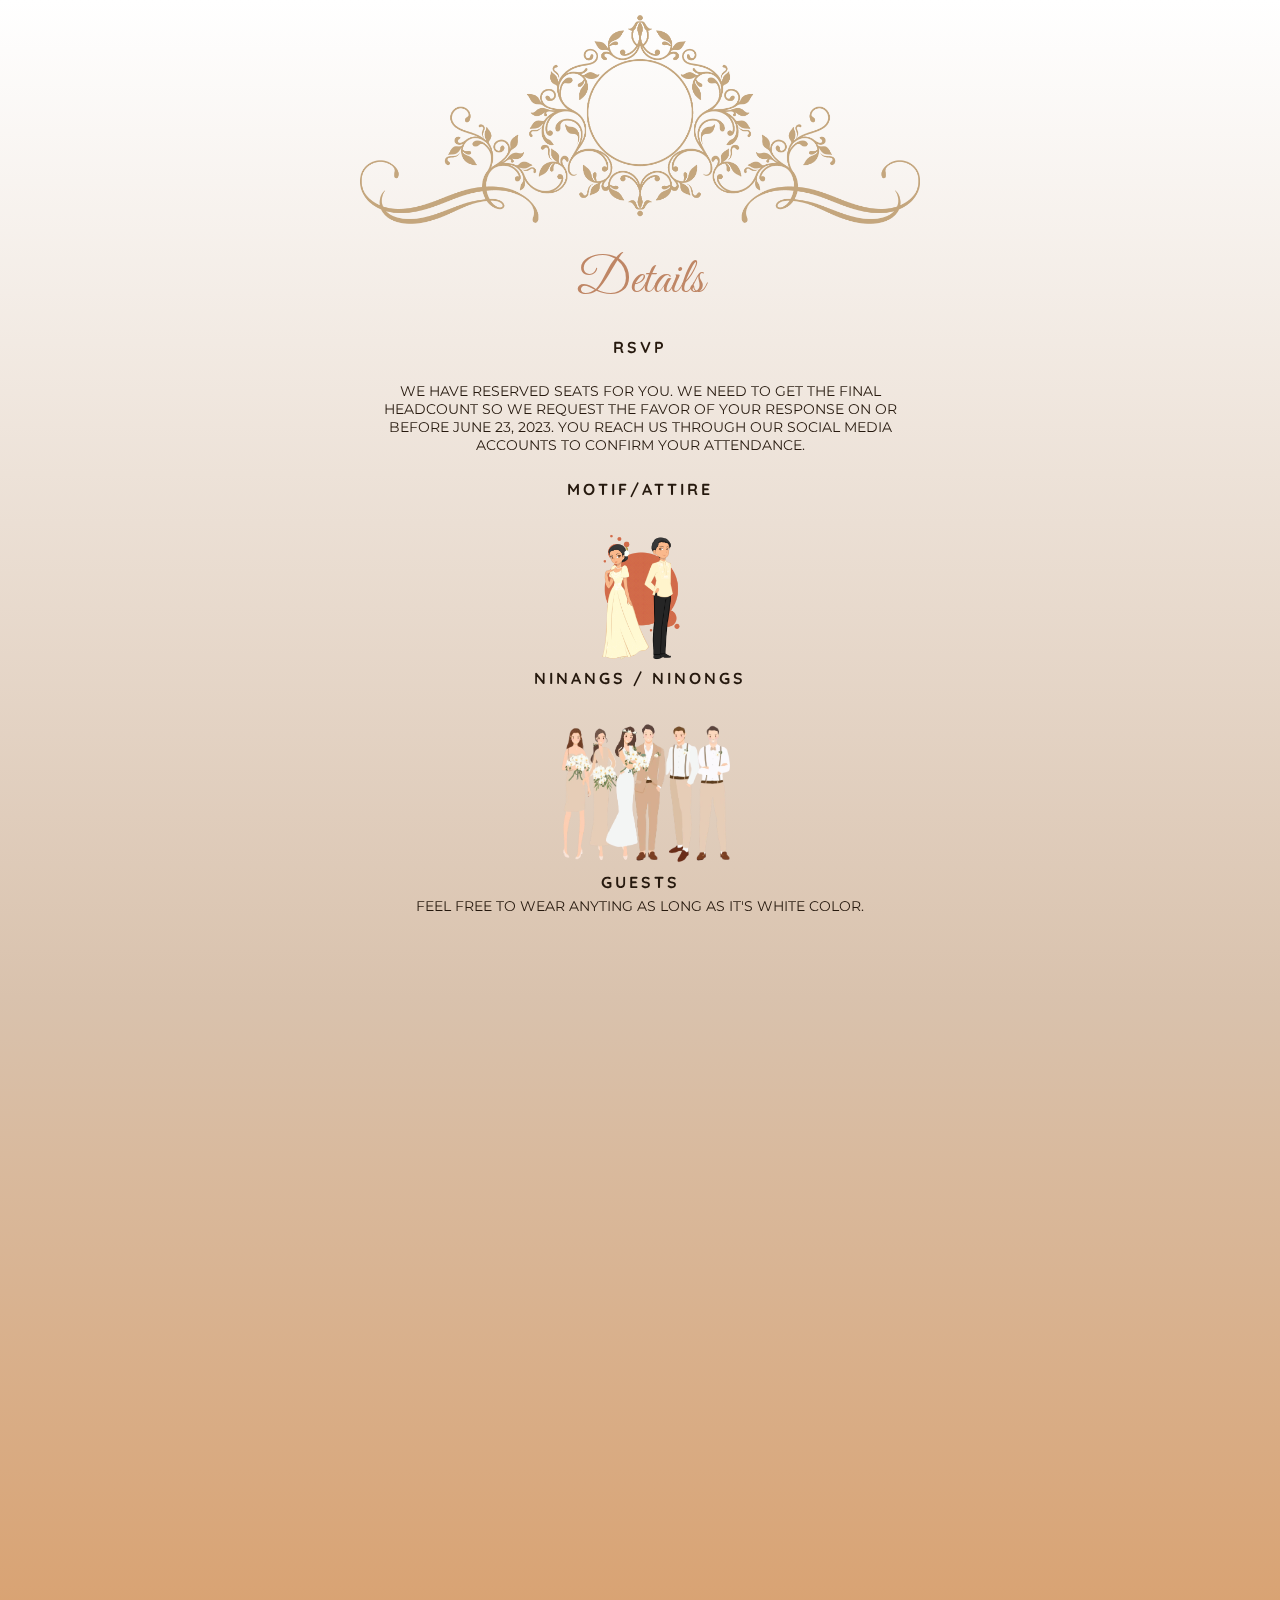
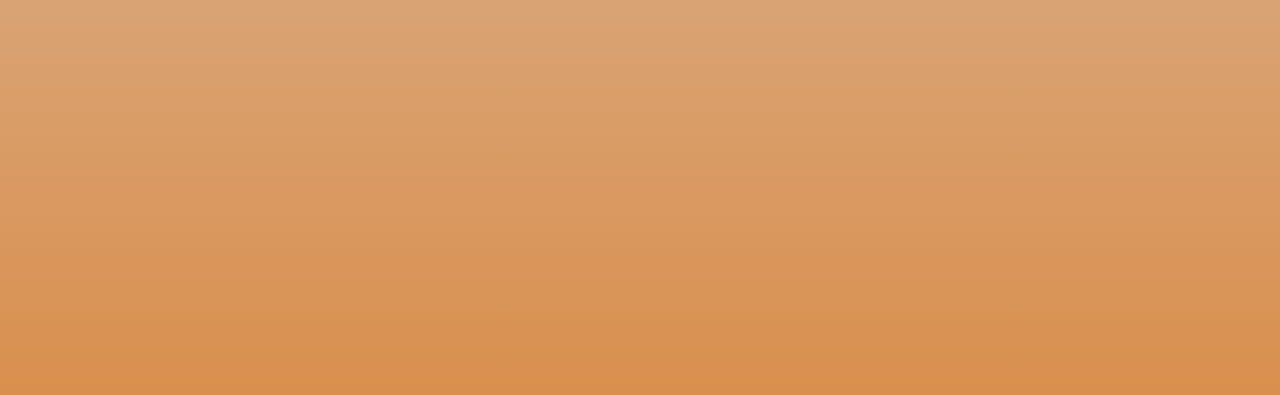
==== html/details.html @ 4941afe8 "updated everything" ====
<!DOCTYPE html>
<html lang="en">
<head>
    <meta charset="UTF-8">
    <meta http-equiv="X-UA-Compatible" content="IE=edge">
    <meta name="viewport" content="width=device-width, initial-scale=1.0">
    <title>RSVP</title>
    
    <link rel="shortcut icon" href="../favicon.png" type="image/png">
    <link rel="stylesheet" href="../css/non-home.css">
    <script defer src="../js/script.js"></script>
</head>
<body>
    <div class="container">
        <section>
            <figure class="header-border"><a href="#" onclick="close_window();return false;"><img src="../images/header2.png" alt=""></a></figure>
            <h2>Details</h2>
            <h3 class="hidden">RSVP</h3>  
            <p class="rsvp hidden">We have reserved seats for you. We need to get the final headcount so we request the favor of your response on or before June 23, 2023. You reach us through our social media accounts to confirm your attendance.</p>
            
            <h3 class="hidden">Motif/Attire</h3>
            <figure class="barong hidden"><img src="../images/barong.png" alt=""></figure>
            <h4 class="hidden">ninangs / ninongs</h4>

            
            <figure class="dress-code hidden"><img src="../images/dress-code.png" alt=""></figure>
            <h4 class="hidden">Guests</h4>
            
            <p class="hidden">Feel free to wear anyting as long as it's WHITE color.</p>
            
            <h4 class="hidden">Colors to wear:</h4>
            <div class="colors">
                <div class="stagger hidden delay"></div>
                <div class="stagger hidden delay"></div>
                <div class="stagger hidden delay"></div>
                <div class="stagger hidden delay"></div>
                <div class="stagger hidden delay"></div>
            </div>
            
            <h3 class="hidden">location</h3>
            <div class="map">
                <div class="map-church">
                    <h4 class="hidden">Archdiocesan Shrine of San Vicente Ferrer</h4>
                    <div class="map-border">
                        <iframe src="https://www.google.com/maps/embed?pb=!1m18!1m12!1m3!1d3915.878869606436!2d124.0062715!3d11.047707500000005!2m3!1f0!2f0!3f0!3m2!1i1024!2i768!4f13.1!3m3!1m2!1s0x33a868c50c540651%3A0xfb7c5397584b4afa!2sArchdiocesan%20Shrine%20of%20St.%20Vincent%20Ferrer!5e0!3m2!1sen!2sph!4v1686965257539!5m2!1sen!2sph" width="400" height="300" style="border:0;" allowfullscreen="" loading="lazy" referrerpolicy="no-referrer-when-downgrade"></iframe>
                    </div>
                </div>    
                
                <div class="map-reception">
                    <h4 class="hidden">Cebeco II Function hall</h4>
                    <div class="map-border">
                        <iframe src="https://www.google.com/maps/embed?pb=!1m18!1m12!1m3!1d15665.245920722198!2d123.98593075764153!3d11.015240491842615!2m3!1f0!2f0!3f0!3m2!1i1024!2i768!4f13.1!3m3!1m2!1s0x33a868669307f977%3A0x6a7649e23570a651!2sCEBECO%20II!5e0!3m2!1sen!2sph!4v1686965528240!5m2!1sen!2sph" width="400" height="300" style="border:0;" allowfullscreen="" loading="lazy" referrerpolicy="no-referrer-when-downgrade"></iframe>
                    </div>
                </div>
            </div>
            
            
            <h3 class="hidden">Snap and Share</h3>
            <p class="hidden">Feel free to take your shots and tag us in your photos/videos using our wedding hashtags <br>
            <div class="links hidden">
                <a href="https://www.facebook.com/hashtag/alifetimepromicesswithcharles">#ALifeTimePromiCESSwithCHARLES</a>
                <a href="https://www.facebook.com/hashtag/walangcessihancharles">#WalangCESSihanCHARLES</a>
            </div>
            </p>
        </section>
    </div>
</body>
</html>
---- css/non-home.css ----
/* imports */
@import url('https://fonts.googleapis.com/css2?family=Great+Vibes&display=swap'); 
@import url('https://fonts.googleapis.com/css2?family=Quicksand:wght@300;400;500;600;700&display=swap');
@import url('https://fonts.googleapis.com/css2?family=Montserrat:wght@100;200;300;400;500;600;700;800;900&display=swap');

/* css reset */
*,
*::before,
*::after{
    box-sizing: border-box;
}

* {
    margin: 0;
    padding: 0;
    font: inherit;
}

html{
    color-scheme: light dark;
}

html,
body{
    overflow-x: hidden;
}

img,
picture,
svg,
video {
    display: block;
    max-width: 100%;
}
/* end css reset */

/* variables/color palette */
:root{
    --beige: #d98f4e;
    --black: #26190e;
    --white: #d9c2ad;
    --brown: #732c02;
    --light-brown: #bf8665;
    --mainFont: 'Great Vibes', cursive;
    --titleFont: 'Quicksand', sans-serif;
    --pgFont: 'Montserrat', sans-serif;
    
    /* dress code */
    --color1: #c2b5a5;
    --color2: #dbcfb9;
    --color3: #e9dbd2;
    --color4: #e0d9c9;
    --color5: #f7f4ed;
    --border: #988e7d;
}


/* end color palette */

body{
    max-width: 600px;
    margin: 0 auto;
    background: linear-gradient(180deg, #fff 0%, var(--white) 50%, var(--beige) 100%);
}

.cover {
    /* backdrop-filter: blur(10px); */
    background: linear-gradient(180deg, rgba(255,255,255,0) 0%,rgba(255,255,255,1) 50%, rgba(255,255,255,1)100%);
    background: #fff;
    /* background: #fff; */
    width: 100%;
    height: 100%;
    position: absolute;
    top: 0;
    left: 0;
    transition: top 13s ease-in-out;
    /* border: 1px solid red; */
    z-index: 100;
}

.container{
    /* max-width: 500px; */
    padding: 15px;
    width: 100%;
    /* height: 100vh; */
    position: relative;
    /* overflow: hidden; */
    /* border: 1px solid red; */
}

.header-border{
    /* margin-top: -120px; */
    margin-bottom: 25px;
    /* border: 1px solid red; */
    /* overflow: hidden; */
    display: flex;
    justify-content: center;
    align-items: center;
    z-index: -1;
}

.header-border img{
    filter: brightness(115%);
    /* border: 1px solid blue; */
    /* top: -120px; */
    /* position: absolute; */
}

b {
    font-weight: 700;
    letter-spacing: 3px;
}

section{
    /* display: grid; */
    /* place-items: center; */
    /* align-content: center; */
    /* height: 100vh; */
    text-align: center;
    margin-bottom: 25px;
    color: var(--black);
    padding: 0 5px;
    position: relative;
}

section h2{
    font-family: var(--mainFont);
    font-size: 50px;
    color: var(--light-brown);
}

section h3, section h4{
    text-transform: uppercase;
    font-family: var(--titleFont);
    font-size: 16px;
    font-weight: 700;
    margin: 25px 0;
    letter-spacing: 3px;
    text-align: center;
}

section h4 {
    margin: 0 0 5px 0;
}

section p{
    font-family: var(--pgFont);
    font-size: 14px;
    /* letter-spacing: 3px; */
    text-transform: uppercase;
    margin-bottom: 25px;
}

.align-middle {
    /* border: 1px solid blue; */
    display: flex;
    justify-content: center;
    column-gap: 15px;
}

.align-middle p{
    margin-bottom: 5px;
}

.align-middle div {
    width: 50%;
}



/* .align-middle p:first-child{ */
    /* border: 1px solid red; */
    /* text-align: right; */
/* } */

/* .align-middle p:last-child{ */
    /* border: 1px solid green; */
    /* text-align: left; */
/* } */

.women {
    text-align: left;
}

.men {
    text-align: right;
}

.marginB {
    margin-top: 5px;
}

.bestman {
    margin-top: 20px;
}

.bearers {
    display: flex;
    justify-content: space-evenly;
}

.flower-girls {
    /* display: flex; */
    justify-content: space-evenly;
    flex-wrap: wrap;
    column-gap: 25px;
}

.flower-girls p {
    margin-bottom: 5px;
}

.offertory {
    display: flex;
    justify-content: space-evenly;
    flex-wrap: wrap;
    column-gap: 25px;
    width: 80%;
    margin: 0 auto;
}

.rsvp {
    text-align: center;
}

.barong {
    width: 100px;
    margin: 0 auto;
}

.barong img, .dress-code img {
}

.dress-code {
    width: 190px;
    margin: 25px auto 0;
}

.colors {
    display: flex;
    justify-content: center;
    column-gap: 10px;
}

.colors div {
    width: 50px;
    height: 50px;
    border-radius: 50%;
    border: 1px solid var(--border);
}

.colors div:first-child {
    background: var(--color1);
}

.colors div:nth-child(2) {
    background: var(--color2);
}

.colors div:nth-child(3) {
    background: var(--color3);
}

.colors div:nth-child(4) {
    background: var(--color4);
}

.colors div:last-child {
    background: var(--color5);
}

.map {
    
}

.map-border {
    border-radius: 24px;
    overflow: hidden;
}

.map h4 {
    margin-bottom: 15px;
}

.map h4:nth-child(1) {
    margin-top: 25px;
}

iframe {
    width: 100%;
    aspect-ratio: 1/1;
}

.links {
}

.links a {
    display: block;
    text-decoration: none;
    color: var(--black);
    animation: pulse 3s infinite;
}

/* .links a:hover {
    text-decoration: underline;
    color: var(--brown);
    transition: color 500ms ease-in-out
} */

@keyframes pulse {
    0% {
        color: var(--brown);
    }
    
    50% {
        color: var(--black);
    }
    
    100% {
        color: var(--brown);
    }
}
/* This is gonna kill me */
/* .delay:nth-child(2) {
    transition-delay: 500ms;
}

.delay:nth-child(3) {
    transition-delay: 700ms;
}

.delay:nth-child(4) {
    transition-delay: 900ms;
}

.delay:nth-child(5) {
    transition-delay: 1100ms;
}

.delay:nth-child(6) {
    transition-delay: 1300ms;
}

.delay:nth-child(7) {
    transition-delay: 1500ms;
}

.delay:nth-child(8) {
    transition-delay: 1700ms;
}

.delay:nth-child(9) {
    transition-delay: 1900ms;
}

.delay:nth-child(10) {
    transition-delay: 2100ms;
}

.delay:nth-child(11) {
    transition-delay: 2300ms;
}

.delay:nth-child(12) {
    transition-delay: 2500ms;
}

.delay:nth-child(13) {
    transition-delay: 2700ms;
}

.delay:nth-child(14) {
    transition-delay: 2900ms;
}

.delay:nth-child(15) {
    transition-delay: 3100ms;
}

.delay:nth-child(16) {
    transition-delay: 3300ms;
}

.delay:nth-child(17) {
    transition-delay: 3500ms;
}

.delay:nth-child(18) {
    transition-delay: 3700ms;
}

.delay:nth-child(19) {
    transition-delay: 3900ms;
}

.delay:nth-child(20) {
    transition-delay: 4100ms;
}

.delay:nth-child(21) {
    transition-delay: 4300ms;
}

.delay:nth-child(22) {
    transition-delay: 4500ms;
}

.delay:nth-child(23) {
    transition-delay: 4700ms;
}

.delay:nth-child(24) {
    transition-delay: 4900ms;
}

.delay:nth-child(25) {
    transition-delay: 5100ms;
}

.delay:nth-child(26) {
    transition-delay: 5300ms;
}

.delay:nth-child(27) {
    transition-delay: 5500ms;
}

.delay:nth-child(28) {
    transition-delay: 5700ms;
}

.delay:nth-child(29) {
    transition-delay: 5900ms;
}

.delay:nth-child(30) {
    transition-delay: 6100ms;
}

.delay:nth-child(31) {
    transition-delay: 6300ms;
}

.delay:nth-child(32) {
    transition-delay: 6500ms;
}

.delay:nth-child(33) {
    transition-delay: 6700ms;
}

.delay:nth-child(34) {
    transition-delay: 6900ms;
}

.delay:nth-child(35) {
    transition-delay: 7100ms;
}

.delay:nth-child(36) {
    transition-delay: 7300ms;
}

.delay:nth-child(37) {
    transition-delay: 7500ms;
}

.delay:nth-child(38) {
    transition-delay: 7700ms;
}

.delay:nth-child(39) {
    transition-delay: 7900ms;
}

.delay:nth-child(40) {
    transition-delay: 8100ms;
}

.delay:nth-child(41) {
    transition-delay: 8300ms;
}

.delay:nth-child(42) {
    transition-delay: 8500ms;
}

.delay:nth-child(43) {
    transition-delay: 8700ms;
}

.delay:nth-child(44) {
    transition-delay: 8900ms;
}

.delay:nth-child(45) {
    transition-delay: 9100ms;
}

.delay:nth-child(46) {
    transition-delay: 9300ms;
}

.delay:nth-child(47) {
    transition-delay: 9500ms;
}

.delay:nth-child(48) {
    transition-delay: 9700ms;
}

.delay:nth-child(49) {
    transition-delay: 9900ms;
}

.delay:nth-child(50) {
    transition-delay: 10100ms;
/* } */

.delay:nth-child(2) {
    transition-delay: 200ms;
}

.delay:nth-child(3) {
    transition-delay: 400ms;
}

.delay:nth-child(4) {
    transition-delay: 600ms;
}

.delay:nth-child(5) {
    transition-delay: 800ms;
}

/* Animation */
.hidden{
    opacity: 0;
    filter: blur(5px);
    /* transform: translateX(-100%); */
    transition: all 2s;
}

.show{
    opacity: 1;
    filter: blur(0);
    /* transform: translate(0); */
}

.stagger {
    transform: translateX(-100%);
    transition: all 1s;
}

.stagger-show {
    transform: translateX(0);
}

@media(prefers-reduced-motion) {
    .hidden {
        transition: none;
    }
    
    .hidden {
        transition: none;
    }
}
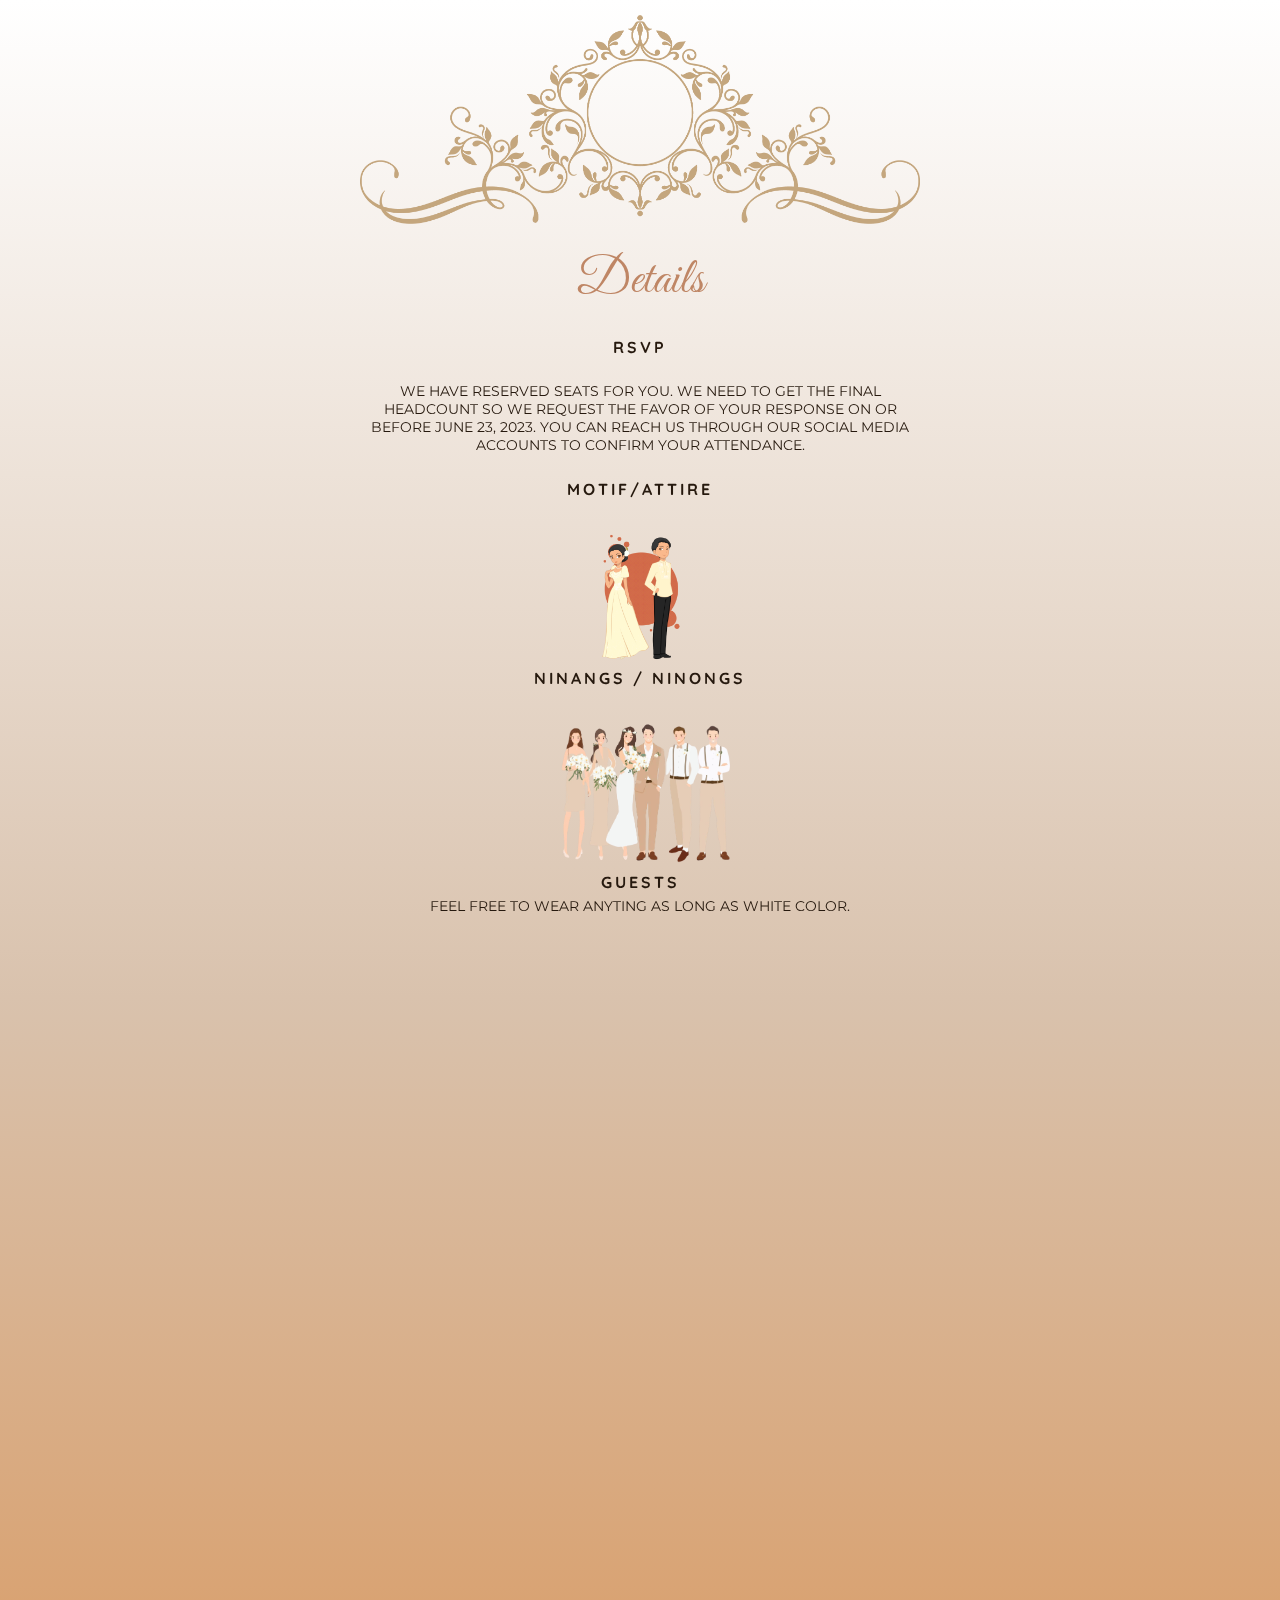
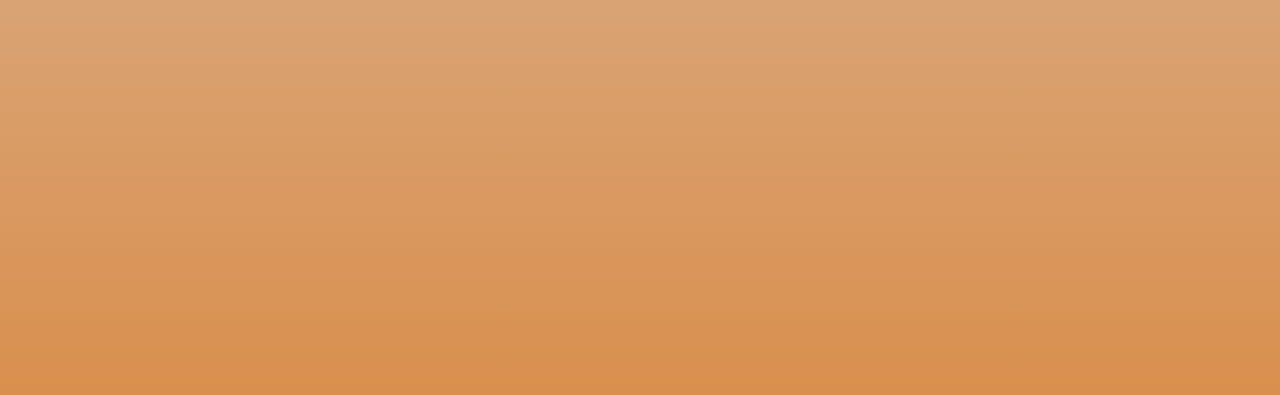
==== commit a9e4b4c3: "removed other shades" ====
--- a/html/details.html
+++ b/html/details.html
@@ -16,7 +16,7 @@
             <figure class="header-border"><a href="#" onclick="close_window();return false;"><img src="../images/header2.png" alt=""></a></figure>
             <h2>Details</h2>
             <h3 class="hidden">RSVP</h3>  
-            <p class="rsvp hidden">We have reserved seats for you. We need to get the final headcount so we request the favor of your response on or before June 23, 2023. You reach us through our social media accounts to confirm your attendance.</p>
+            <p class="rsvp hidden">We have reserved seats for you. We need to get the final headcount so we request the favor of your response on or before June 23, 2023. You can reach us through our social media accounts to confirm your attendance.</p>
             
             <h3 class="hidden">Motif/Attire</h3>
             <figure class="barong hidden"><img src="../images/barong.png" alt=""></figure>
@@ -26,15 +26,15 @@
             <figure class="dress-code hidden"><img src="../images/dress-code.png" alt=""></figure>
             <h4 class="hidden">Guests</h4>
             
-            <p class="hidden">Feel free to wear anyting as long as it's WHITE color.</p>
+            <p class="hidden">Feel free to wear anyting as long as WHITE color.</p>
             
             <h4 class="hidden">Colors to wear:</h4>
             <div class="colors">
                 <div class="stagger hidden delay"></div>
+                <!-- <div class="stagger hidden delay"></div>
                 <div class="stagger hidden delay"></div>
                 <div class="stagger hidden delay"></div>
-                <div class="stagger hidden delay"></div>
-                <div class="stagger hidden delay"></div>
+                <div class="stagger hidden delay"></div> -->
             </div>
             
             <h3 class="hidden">location</h3>
--- a/css/non-home.css
+++ b/css/non-home.css
@@ -249,7 +249,7 @@
     border: 1px solid var(--border);
 }
 
-.colors div:first-child {
+/* .colors div:first-child {
     background: var(--color1);
 }
 
@@ -263,14 +263,10 @@
 
 .colors div:nth-child(4) {
     background: var(--color4);
-}
+} */
 
 .colors div:last-child {
     background: var(--color5);
-}
-
-.map {
-    
 }
 
 .map-border {
